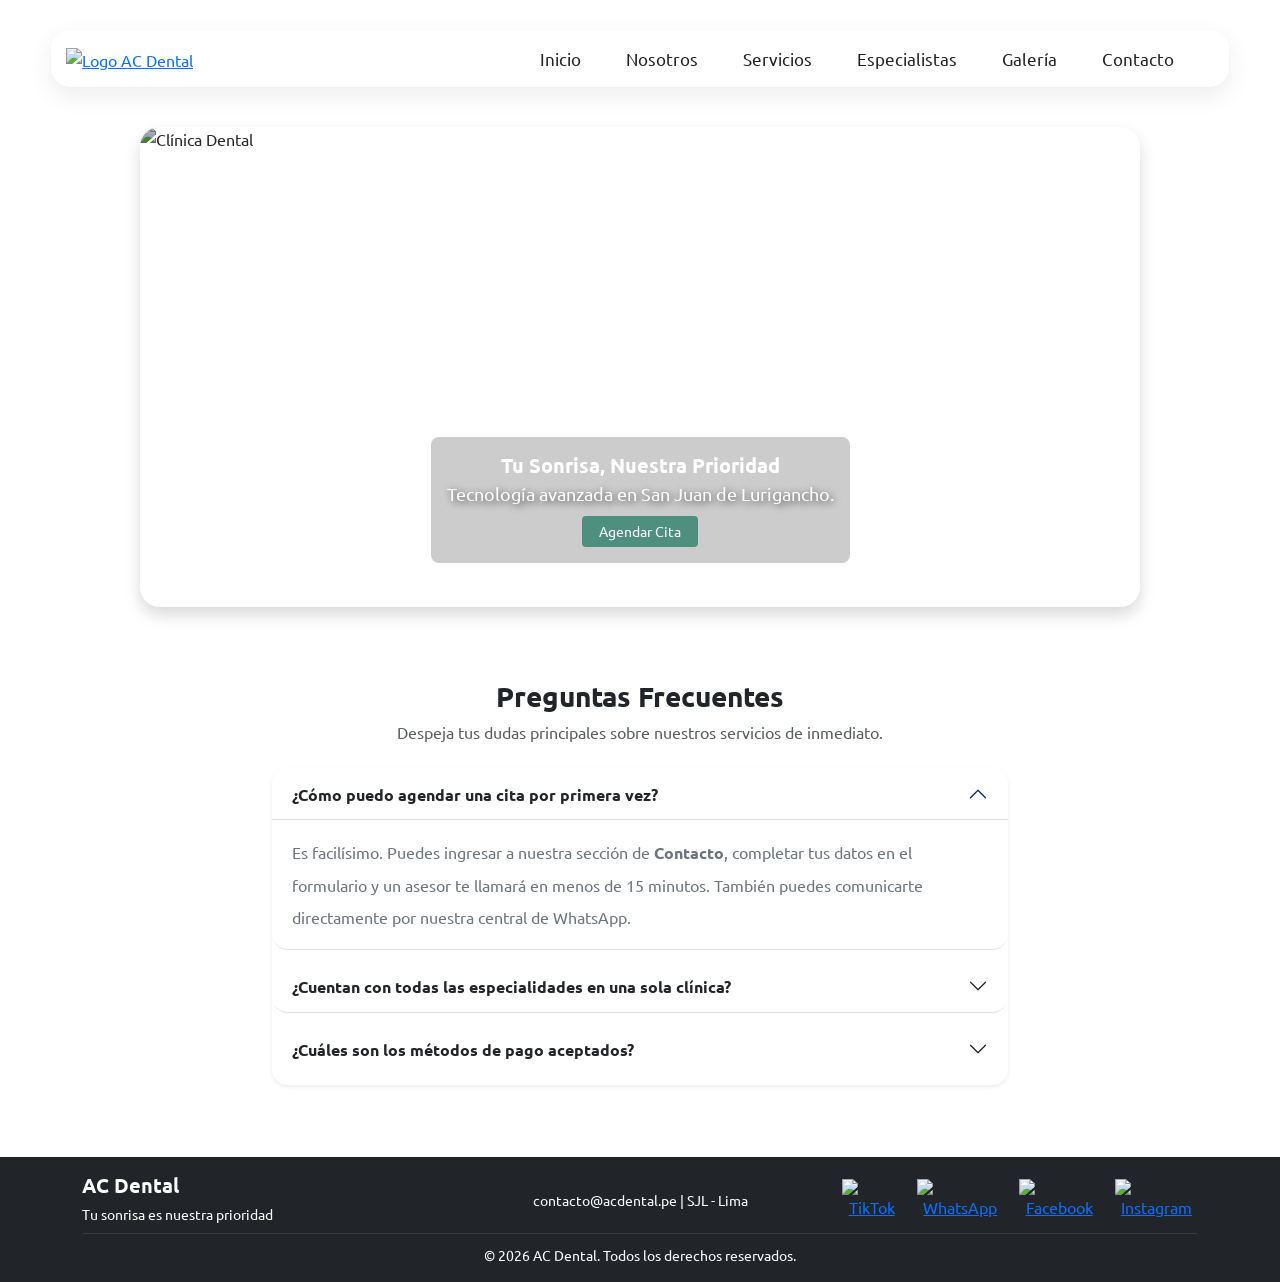
==== index.html @ 98d47d27 "Add files via upload" ====
<!doctype html>
<html lang="es">

<head>
    <meta charset="UTF-8">
    <meta name="viewport" content="width=device-width, initial-scale=1.0">

    <title>AC Dental | Inicio</title>

    <link href="css/style.css" rel="stylesheet">

    <link rel="preconnect" href="https://fonts.googleapis.com">
    <link rel="preconnect" href="https://fonts.gstatic.com" crossorigin>
    <link href="https://fonts.googleapis.com/css2?family=Ubuntu:ital,wght@0,300;0,400;0,500;0,700;1,300;1,400;1,500;1,700&display=swap" rel="stylesheet">

    <link href="https://cdn.jsdelivr.net/npm/bootstrap@5.3.3/dist/css/bootstrap.min.css" rel="stylesheet">
</head>

<body class="jcb-body">

<header class="jcb-header">
    <div class="logo jcb-logo">
        <a href="index.html" style="display: inline-block; cursor: pointer; position: relative; z-index: 10;">
            <img src="images/logo horizontal.png" alt="Logo AC Dental">
        </a>
    </div>

    <nav class="jcb-nav">
        <ul>
            <li><a href="index.html" class="jcb-nav-link active">Inicio</a></li>
            <li><a href="nosotros.html" class="jcb-nav-link">Nosotros</a></li>
            <li><a href="servicios.html" class="jcb-nav-link">Servicios</a></li>
            <li><a href="especialistas.html" class="jcb-nav-link">Especialistas</a></li>
            <li><a href="galeria.html" class="jcb-nav-link">Galería</a></li>
            <li><a href="contacto.html" class="jcb-nav-link">Contacto</a></li>
        </ul>
    </nav>
</header>

<main>

   <!-- SECCIÓN 1: CARRUSEL DE IMÁGENES OBLIGATORIO DE BOOTSTRAP (Texto pequeño abajo y al centro) -->
    <div id="jcbCarouselInicio" class="carousel slide shadow" data-bs-ride="carousel">
        <div class="carousel-indicators">
            <button type="button" data-bs-target="#jcbCarouselInicio" data-bs-slide-to="0" class="active" aria-current="true" aria-label="Slide 1"></button>
            <button type="button" data-bs-target="#jcbCarouselInicio" data-bs-slide-to="1" aria-label="Slide 2"></button>
            <button type="button" data-bs-target="#jcbCarouselInicio" data-bs-slide-to="2" aria-label="Slide 3"></button>
        </div>
        <div class="carousel-inner">
            
            <!-- Slider 1 -->
            <div class="carousel-item active" data-bs-interval="4000">
                <img src="images/1.1.1.png" class="d-block w-100" alt="Clínica Dental" style="height: 480px; object-fit: cover; filter: brightness(75%);">
                <!-- Cambiamos justify-content-center por justify-content-end para enviarlo abajo -->
                <div class="carousel-caption d-flex flex-column align-items-center justify-content-end h-100 pb-4">
                    <!-- Reducimos el ancho máximo a 500px y bajamos la opacidad a 0.2 -->
                    <div class="p-3 rounded-3" style="background-color: rgba(0, 0, 0, 0.2); max-width: 500px;">
                        <h4 class="fw-bold text-white mb-1 fs-5">Tu Sonrisa, Nuestra Prioridad</h4>
                        <p class="text-white small mb-2">Tecnología avanzada en San Juan de Lurigancho.</p>
                        <a href="contacto.html" class="btn btn-sm text-white py-1 px-3" style="background-color: #4F8F80;">Agendar Cita</a>
                    </div>
                </div>
            </div>
            
            <!-- Slider 2 -->
            <div class="carousel-item" data-bs-interval="4000">
                <img src="images/1.1.2.png" class="d-block w-100" alt="Especialistas" style="height: 480px; object-fit: cover; filter: brightness(75%);">
                <div class="carousel-caption d-flex flex-column align-items-center justify-content-end h-100 pb-4">
                    <div class="p-3 rounded-3" style="background-color: rgba(0, 0, 0, 0.2); max-width: 500px;">
                        <h4 class="fw-bold text-white mb-1 fs-5">Especialistas Certificados</h4>
                        <p class="text-white small mb-2">Un equipo médico comprometido con tu bienestar.</p>
                        <a href="especialistas.html" class="btn btn-sm text-white py-1 px-3" style="background-color: #4F8F80;">Ver Equipo</a>
                    </div>
                </div>
            </div>
            
            <!-- Slider 3 -->
            <div class="carousel-item" data-bs-interval="4000">
                <img src="images/1.1.3.png" class="d-block w-100" alt="Instalaciones" style="height: 480px; object-fit: cover; filter: brightness(75%);">
                <div class="carousel-caption d-flex flex-column align-items-center justify-content-end h-100 pb-4">
                    <div class="p-3 rounded-3" style="background-color: rgba(0, 0, 0, 0.2); max-width: 500px;">
                        <h4 class="fw-bold text-white mb-1 fs-5">Ambientes Cómodos y Seguros</h4>
                        <p class="text-white small mb-2">Cumplimos con altos estándares de bioseguridad.</p>
                        <a href="galeria.html" class="btn btn-sm text-white py-1 px-3" style="background-color: #4F8F80;">Ver Galería</a>
                    </div>
                </div>
            </div>

        </div>
        <button class="carousel-control-prev" type="button" data-bs-target="#jcbCarouselInicio" data-bs-slide="prev">
            <span class="carousel-control-prev-icon" aria-hidden="true"></span>
            <span class="visually-hidden">Anterior</span>
        </button>
        <button class="carousel-control-next" type="button" data-bs-target="#jcbCarouselInicio" data-bs-slide="next">
            <span class="carousel-control-next-icon" aria-hidden="true"></span>
            <span class="visually-hidden">Siguiente</span>
        </button>
    </div>
    </section>

    <section class="container my-5 py-4">
        <div class="text-center mb-4">
            <h3 class="fw-bold text-dark">Preguntas Frecuentes</h3>
            <p class="text-muted">Despeja tus dudas principales sobre nuestros servicios de inmediato.</p>
        </div>

        <div class="row justify-content-center">
            <div class="col-lg-8">
                <div class="accordion shadow-sm rounded-4 overflow-hidden border-0" id="jcbAccordionPreguntas">
                    
                    <div class="accordion-item border-0 border-bottom">
                        <h2 class="accordion-header">
                            <button class="accordion-button fw-bold text-dark bg-white" type="button" data-bs-toggle="collapse" data-bs-target="#pregOne" aria-expanded="true" aria-controls="pregOne">
                                ¿Cómo puedo agendar una cita por primera vez?
                            </button>
                        </h2>
                        <div id="pregOne" class="accordion-collapse collapse show" data-bs-parent="#jcbAccordionPreguntas">
                            <div class="accordion-body text-secondary lh-lg bg-white">
                                Es facilísimo. Puedes ingresar a nuestra sección de <strong>Contacto</strong>, completar tus datos en el formulario y un asesor te llamará en menos de 15 minutos. También puedes comunicarte directamente por nuestra central de WhatsApp.
                            </div>
                        </div>
                    </div>

                    <div class="accordion-item border-0 border-bottom">
                        <h2 class="accordion-header">
                            <button class="accordion-button collapsed fw-bold text-dark bg-white" type="button" data-bs-toggle="collapse" data-bs-target="#pregTwo" aria-expanded="false" aria-controls="pregTwo">
                                ¿Cuentan con todas las especialidades en una sola clínica?
                            </button>
                        </h2>
                        <div id="pregTwo" class="accordion-collapse collapse" data-bs-parent="#jcbAccordionPreguntas">
                            <div class="accordion-body text-secondary lh-lg bg-white">
                                Sí, en AC Dental cubrimos desde odontología general, ortodoncia (brackets), estética dental, endodoncia, hasta cirugías e implantes complejos. No necesitas trasladarte a otros lugares para completar tus fases de tratamiento.
                            </div>
                        </div>
                    </div>

                    <div class="accordion-item border-0">
                        <h2 class="accordion-header">
                            <button class="accordion-button collapsed fw-bold text-dark bg-white" type="button" data-bs-toggle="collapse" data-bs-target="#pregThree" aria-expanded="false" aria-controls="pregThree">
                                ¿Cuáles son los métodos de pago aceptados?
                            </button>
                        </h2>
                        <div id="pregThree" class="accordion-collapse collapse" data-bs-parent="#jcbAccordionPreguntas">
                            <div class="accordion-body text-secondary lh-lg bg-white">
                                Aceptamos pagos en efectivo, transferencias bancarias directas (BCP, BBVA, Interbank), tarjetas de crédito y débito Visa o Mastercard, y monederos digitales rápidos como Yape y Plin sin recargos adicionales.
                            </div>
                        </div>
                    </div>

                </div>
            </div>
        </div>
    </section>

</main>

<footer class="bg-dark text-white py-3 mt-5 jcb-footer">
    <div class="container text-center text-md-start">
        <div class="row align-items-center">
            <div class="col-md-4 mb-2 mb-md-0">
                <h5 class="fw-bold mb-1">AC Dental</h5>
                <small>Tu sonrisa es nuestra prioridad</small>
            </div>
            <div class="col-md-4 mb-2 mb-md-0 text-center">
                <small>contacto@acdental.pe | SJL - Lima</small>
            </div>
            <div class="col-md-4 text-center">
                <div class="d-flex justify-content-center gap-3">
                    <a href="#" class="jcb-social-link"><img src="images/tiktok.png" width="28" alt="TikTok"></a>
                    <a href="#" class="jcb-social-link"><img src="images/whatsapp.png" width="28" alt="WhatsApp"></a>
                    <a href="#" class="jcb-social-link"><img src="images/facebook.png" width="28" alt="Facebook"></a>
                    <a href="#" class="jcb-social-link"><img src="images/instagram.png" width="28" alt="Instagram"></a>
                </div>
            </div>
        </div>
        <hr class="border-secondary my-2">
        <div class="text-center">
            <small>© 2026 AC Dental. Todos los derechos reservados.</small>
        </div>
    </div>
</footer>

<script src="https://cdn.jsdelivr.net/npm/bootstrap@5.3.3/dist/js/bootstrap.bundle.min.js"></script>

</body>
</html>
---- css/style.css ----
/* ==========================================================================
   ESTILOS GENERALES Y CONFIGURACIÓN BASE
   ========================================================================== */
body, .jcb-body {
  font-family: "Ubuntu", sans-serif;
  margin: 0;
  background-color: #ffffff; /* <--- Cambiado a Blanco puro */
  color: #333333;
}

/* SECCIONES GENERALES */
section, .jcb-accordion-section {
  width: 90%;
  margin: 0 auto;
  padding: 20px;
}

/* ARTÍCULOS */
article {
  border: solid 1px #dddddd;
  border-radius: 15px;
  padding: 20px;
  margin-bottom: 20px;
}

/* ==========================================================================
   HEADER Y NAVEGACIÓN (Clases originales + jcb)
   ========================================================================== */
header, .jcb-header {
    width: 92%;
    max-width: 1350px;
    margin: 30px auto;
    background: white;
    border-radius: 20px;
    box-shadow: 0 8px 25px rgba(0,0,0,.08);
    display: flex;
    align-items: center;
    justify-content: space-between;
    padding: 15px 15px;
}

nav, .jcb-nav {
    margin-right: 40px;
    margin-left: 40px;
}

.logo img, .jcb-logo img {
    height: 75px; 
    width: auto;  
}
nav ul {
    display: flex;
    gap: 45px;
    list-style: none;
    margin: 0;
    padding: 0;
}

nav a, .jcb-nav-link {
    text-decoration: none;
    color: #222;
    font-size: 17px;
    font-weight: 400;
    transition: .25s; /* Animación 1: Transición suave en enlaces */
}

nav a:hover, .jcb-nav-link:hover {
    color: #A7D8D0;
}

/* ==========================================================================
   BARRA DE BÚSQUEDA (Ordenada y unificada)
   ========================================================================== */
.search-container, .jcb-search-container {
    width: 100%;
    max-width: 700px;
    height: 42px;
    margin: 35px auto;
    display: flex;
    align-items: center;
    background: white;
    border-radius: 25px;
    overflow: hidden;
    box-shadow: 0 6px 18px rgba(0,0,0,.08);
}

.search-input, .jcb-search-input {
    flex: 1;
    border: none;
    outline: none;
    padding: 0 18px;
    font-size: 15px;
    background: transparent;
    margin: 0;
}

.search-btn, .jcb-search-btn {
    display: flex;
    align-items: center;
    justify-content: center;
    align-self: stretch;
    background: #4F8F80;
    color: white;
    border: none;
    padding: 0 30px;
    margin: 0;
    border-radius: 0;
    cursor: pointer;
    transition: .25s;
}

.search-btn:hover, .jcb-search-btn:hover {
    filter: brightness(.92);
}

/* ==========================================================================
   HERO / COMPONENTES PRINCIPALES
   ========================================================================== */
.hero, .jcb-hero {
  text-align: center;
  padding: 60px;
}

/* Animación 2: Efecto hover sutil en la imagen principal del Hero */
.jcb-hero-img {
  transition: transform 0.3s ease;
}

.jcb-hero-img:hover {
  transform: scale(1.02);
}

/* ==========================================================================
   CARRUSEL (Bootstrap nativo adaptado)
   ========================================================================== */
.carousel {
    max-width: 1000px;
    margin: 40px auto;
    border-radius: 20px;
    overflow: hidden;
    box-shadow: 0 8px 20px rgba(0,0,0,.15);
}

.carousel-item {
    transition: transform .6s ease-in-out;
}

.carousel-item img {
    width: 100%;
    height: 420px;
    object-fit: cover;
}

.carousel-caption, .jcb-caption {
    bottom: 20px;
    left: 0;
    right: 0;
    padding: 20px;
    background: transparent;
    text-align: center;
}

.carousel-caption h3 {
    color: white;
    font-size: 2rem;
    font-weight: bold;
    text-shadow: 2px 2px 8px rgba(0,0,0,.8);
}

.carousel-caption p {
    color: white;
    font-size: 1.1rem;
    text-shadow: 2px 2px 8px rgba(0,0,0,.8);
}

.carousel-control-prev, .carousel-control-next {
    width: 10%;
}

.carousel-control-prev-icon, .carousel-control-next-icon {
    background-size: 70%;
}

.carousel-indicators button {
    width: 12px;
    height: 12px;
    border-radius: 50%;
}

/* ==========================================================================
   ACCORDION (Bootstrap Correcciones)
   ========================================================================== */
.accordion {
  border-radius: 16px;
  overflow: hidden;
}

.jcb-accordion-header-title {
  background-color: #ffffff;
}

.accordion-item {
  border-radius: 16px !important;
  overflow: hidden;
  margin-bottom: 10px;
  border: 1px solid rgba(0,0,0,0.1);
}

/* Animación 3: Cambio suave de color de fondo al enfocar un botón del acordeón */
.jcb-accordion-btn {
  transition: background-color 0.3s ease, color 0.3s ease;
}

/* ==========================================================================
   TABLAS, FORMULARIOS Y ELEMENTOS COMUNES
   ========================================================================== */
table {
  width: 100%;
  border: solid 1px #cccccc;
}

td {
  border: solid 1px #cccccc;
  padding: 10px;
}

input, textarea, select {
  width: 100%;
  padding: 10px;
  margin-bottom: 15px;
  border: solid 1px #cccccc;
  border-radius: 8px;
}

button {
  background-color: #0071e3;
  color: white;
  border: none;
  padding: 12px 25px;
  border-radius: 8px;
}

/* FOOTER */
footer, .jcb-footer {
  background-color: #509080;
  text-align: center;
  padding: 25px;
  margin-top: 40px;
}

/* Animación 4: Efecto sutil al pasar el mouse sobre las redes sociales */
.jcb-social-link img {
  transition: transform 0.2s ease;
}

.jcb-social-link img:hover {
  transform: translateY(-3px);
}

/* ==========================================================================
   REGLAS KEYFRAMES (Animaciones automáticas de carga)
   ========================================================================== */

/* Animación 5: Entrada con deslizamiento y opacidad para el título principal */
.jcb-anim-title {
  animation: jcbEntradaTitulo 1s ease-out forwards;
}

@keyframes jcbEntradaTitulo {
  0% {
    opacity: 0;
    transform: translateY(-15px);
  }
  100% {
    opacity: 1;
    transform: translateY(0);
  }
}
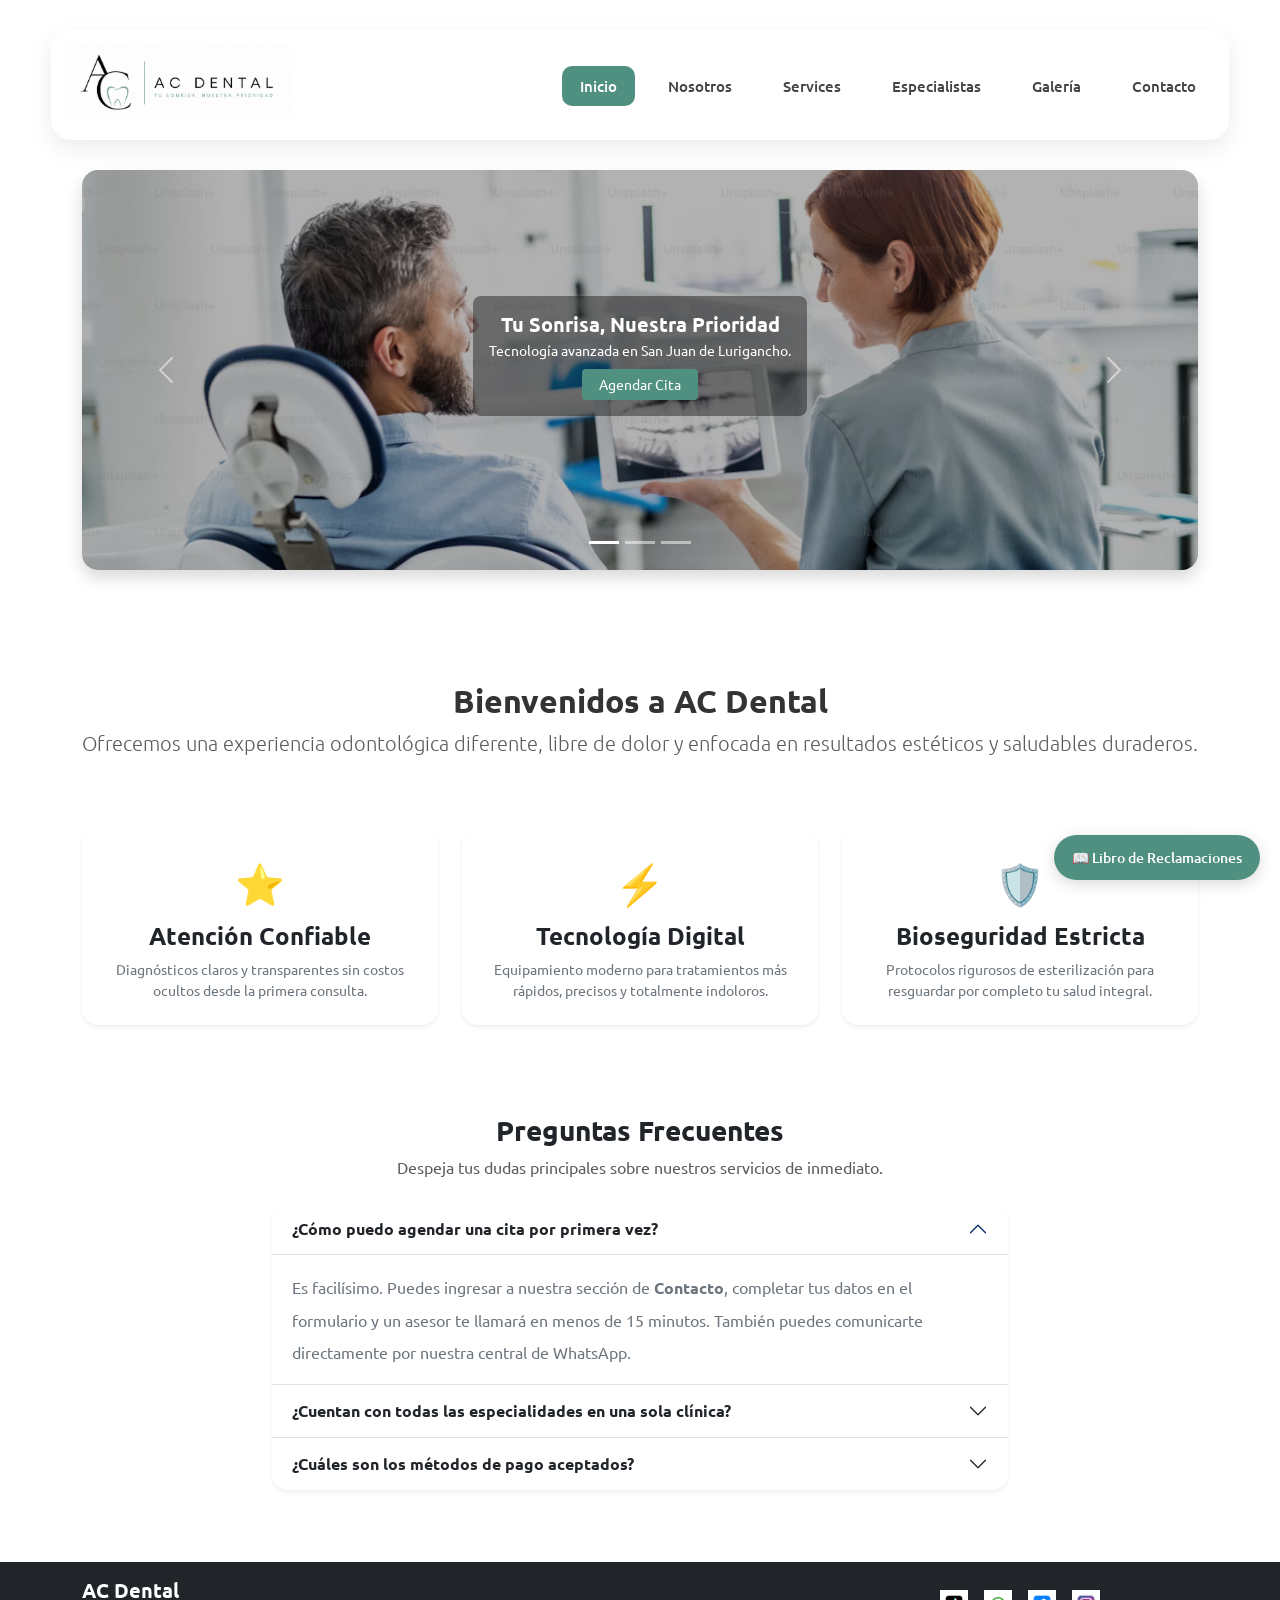
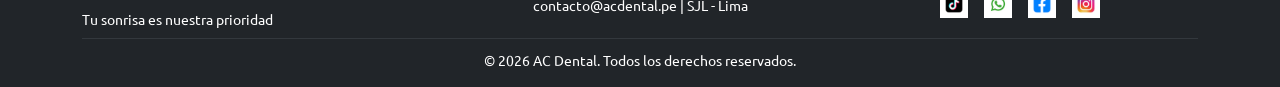
==== commit f4a71ce1: "Add files via upload FINAL" ====
--- a/index.html
+++ b/index.html
@@ -4,19 +4,23 @@
 <head>
     <meta charset="UTF-8">
     <meta name="viewport" content="width=device-width, initial-scale=1.0">
-
     <title>AC Dental | Inicio</title>
-
     <link href="css/style.css" rel="stylesheet">
-
     <link rel="preconnect" href="https://fonts.googleapis.com">
     <link rel="preconnect" href="https://fonts.gstatic.com" crossorigin>
     <link href="https://fonts.googleapis.com/css2?family=Ubuntu:ital,wght@0,300;0,400;0,500;0,700;1,300;1,400;1,500;1,700&display=swap" rel="stylesheet">
-
     <link href="https://cdn.jsdelivr.net/npm/bootstrap@5.3.3/dist/css/bootstrap.min.css" rel="stylesheet">
 </head>
 
 <body class="jcb-body">
+
+<div class="jcb-preloader" id="jcbPreloader">
+    <div class="jcb-preloader-izq"></div>
+    <div class="jcb-preloader-der"></div>
+    <div class="jcb-preloader-logo" id="jcbPreloaderLogo">
+        <img src="images/logo horizontal.png" alt="Cargando...">
+    </div>
+</div>
 
 <header class="jcb-header">
     <div class="logo jcb-logo">
@@ -24,12 +28,11 @@
             <img src="images/logo horizontal.png" alt="Logo AC Dental">
         </a>
     </div>
-
     <nav class="jcb-nav">
         <ul>
             <li><a href="index.html" class="jcb-nav-link active">Inicio</a></li>
             <li><a href="nosotros.html" class="jcb-nav-link">Nosotros</a></li>
-            <li><a href="servicios.html" class="jcb-nav-link">Servicios</a></li>
+            <li><a href="servicios.html" class="jcb-nav-link">Services</a></li>
             <li><a href="especialistas.html" class="jcb-nav-link">Especialistas</a></li>
             <li><a href="galeria.html" class="jcb-nav-link">Galería</a></li>
             <li><a href="contacto.html" class="jcb-nav-link">Contacto</a></li>
@@ -39,63 +42,91 @@
 
 <main>
 
-   <!-- SECCIÓN 1: CARRUSEL DE IMÁGENES OBLIGATORIO DE BOOTSTRAP (Texto pequeño abajo y al centro) -->
-    <div id="jcbCarouselInicio" class="carousel slide shadow" data-bs-ride="carousel">
-        <div class="carousel-indicators">
-            <button type="button" data-bs-target="#jcbCarouselInicio" data-bs-slide-to="0" class="active" aria-current="true" aria-label="Slide 1"></button>
-            <button type="button" data-bs-target="#jcbCarouselInicio" data-bs-slide-to="1" aria-label="Slide 2"></button>
-            <button type="button" data-bs-target="#jcbCarouselInicio" data-bs-slide-to="2" aria-label="Slide 3"></button>
-        </div>
-        <div class="carousel-inner">
-            
-            <!-- Slider 1 -->
-            <div class="carousel-item active" data-bs-interval="4000">
-                <img src="images/1.1.1.png" class="d-block w-100" alt="Clínica Dental" style="height: 480px; object-fit: cover; filter: brightness(75%);">
-                <!-- Cambiamos justify-content-center por justify-content-end para enviarlo abajo -->
-                <div class="carousel-caption d-flex flex-column align-items-center justify-content-end h-100 pb-4">
-                    <!-- Reducimos el ancho máximo a 500px y bajamos la opacidad a 0.2 -->
-                    <div class="p-3 rounded-3" style="background-color: rgba(0, 0, 0, 0.2); max-width: 500px;">
-                        <h4 class="fw-bold text-white mb-1 fs-5">Tu Sonrisa, Nuestra Prioridad</h4>
-                        <p class="text-white small mb-2">Tecnología avanzada en San Juan de Lurigancho.</p>
-                        <a href="contacto.html" class="btn btn-sm text-white py-1 px-3" style="background-color: #4F8F80;">Agendar Cita</a>
-                    </div>
-                </div>
-            </div>
-            
-            <!-- Slider 2 -->
-            <div class="carousel-item" data-bs-interval="4000">
-                <img src="images/1.1.2.png" class="d-block w-100" alt="Especialistas" style="height: 480px; object-fit: cover; filter: brightness(75%);">
-                <div class="carousel-caption d-flex flex-column align-items-center justify-content-end h-100 pb-4">
-                    <div class="p-3 rounded-3" style="background-color: rgba(0, 0, 0, 0.2); max-width: 500px;">
-                        <h4 class="fw-bold text-white mb-1 fs-5">Especialistas Certificados</h4>
-                        <p class="text-white small mb-2">Un equipo médico comprometido con tu bienestar.</p>
-                        <a href="especialistas.html" class="btn btn-sm text-white py-1 px-3" style="background-color: #4F8F80;">Ver Equipo</a>
-                    </div>
-                </div>
-            </div>
-            
-            <!-- Slider 3 -->
-            <div class="carousel-item" data-bs-interval="4000">
-                <img src="images/1.1.3.png" class="d-block w-100" alt="Instalaciones" style="height: 480px; object-fit: cover; filter: brightness(75%);">
-                <div class="carousel-caption d-flex flex-column align-items-center justify-content-end h-100 pb-4">
-                    <div class="p-3 rounded-3" style="background-color: rgba(0, 0, 0, 0.2); max-width: 500px;">
-                        <h4 class="fw-bold text-white mb-1 fs-5">Ambientes Cómodos y Seguros</h4>
-                        <p class="text-white small mb-2">Cumplimos con altos estándares de bioseguridad.</p>
-                        <a href="galeria.html" class="btn btn-sm text-white py-1 px-3" style="background-color: #4F8F80;">Ver Galería</a>
-                    </div>
-                </div>
-            </div>
-
-        </div>
-        <button class="carousel-control-prev" type="button" data-bs-target="#jcbCarouselInicio" data-bs-slide="prev">
-            <span class="carousel-control-prev-icon" aria-hidden="true"></span>
-            <span class="visually-hidden">Anterior</span>
-        </button>
-        <button class="carousel-control-next" type="button" data-bs-target="#jcbCarouselInicio" data-bs-slide="next">
-            <span class="carousel-control-next-icon" aria-hidden="true"></span>
-            <span class="visually-hidden">Siguiente</span>
-        </button>
-    </div>
+    <div class="container my-4">
+        <div id="jcbCarouselInicio" class="carousel slide shadow rounded-4 overflow-hidden" data-bs-ride="carousel" style="max-height: 400px;">
+            <div class="carousel-indicators">
+                <button type="button" data-bs-target="#jcbCarouselInicio" data-bs-slide-to="0" class="active" aria-current="true" aria-label="Slide 1"></button>
+                <button type="button" data-bs-target="#jcbCarouselInicio" data-bs-slide-to="1" aria-label="Slide 2"></button>
+                <button type="button" data-bs-target="#jcbCarouselInicio" data-bs-slide-to="2" aria-label="Slide 3"></button>
+            </div>
+            <div class="carousel-inner">
+                
+                <div class="carousel-item active" data-bs-interval="4000">
+                    <img src="images/1.1.1.png" class="d-block w-100" alt="Clínica Dental" style="height: 400px; object-fit: cover; filter: brightness(70%);">
+                    <div class="carousel-caption d-flex flex-column align-items-center justify-content-center h-100 pb-2">
+                        <div class="p-3 rounded-3" style="background-color: rgba(0, 0, 0, 0.4); max-width: 500px;">
+                            <h4 class="fw-bold text-white mb-1 fs-5">Tu Sonrisa, Nuestra Prioridad</h4>
+                            <p class="text-white small mb-2">Tecnología avanzada en San Juan de Lurigancho.</p>
+                            <a href="contacto.html" class="btn btn-sm text-white py-1 px-3" style="background-color: #509080;">Agendar Cita</a>
+                        </div>
+                    </div>
+                </div>
+                
+                <div class="carousel-item" data-bs-interval="4000">
+                    <img src="images/1.1.2.png" class="d-block w-100" alt="Especialistas" style="height: 400px; object-fit: cover; filter: brightness(70%);">
+                    <div class="carousel-caption d-flex flex-column align-items-center justify-content-center h-100 pb-2">
+                        <div class="p-3 rounded-3" style="background-color: rgba(0, 0, 0, 0.4); max-width: 500px;">
+                            <h4 class="fw-bold text-white mb-1 fs-5">Especialistas Certificados</h4>
+                            <p class="text-white small mb-2">Un equipo médico comprometido con tu bienestar.</p>
+                            <a href="especialistas.html" class="btn btn-sm text-white py-1 px-3" style="background-color: #509080;">Ver Equipo</a>
+                        </div>
+                    </div>
+                </div>
+                
+                <div class="carousel-item" data-bs-interval="4000">
+                    <img src="images/1.1.3.png" class="d-block w-100" alt="Instalaciones" style="height: 400px; object-fit: cover; filter: brightness(70%);">
+                    <div class="carousel-caption d-flex flex-column align-items-center justify-content-center h-100 pb-2">
+                        <div class="p-3 rounded-3" style="background-color: rgba(0, 0, 0, 0.4); max-width: 500px;">
+                            <h4 class="fw-bold text-white mb-1 fs-5">Ambientes Cómodos</h4>
+                            <p class="text-white small mb-2">Cumplimos con altos estándares de bioseguridad.</p>
+                            <a href="galeria.html" class="btn btn-sm text-white py-1 px-3" style="background-color: #509080;">Ver Galerie</a>
+                        </div>
+                    </div>
+                </div>
+
+            </div>
+            <button class="carousel-control-prev" type="button" data-bs-target="#jcbCarouselInicio" data-bs-slide="prev">
+                <span class="carousel-control-prev-icon" aria-hidden="true"></span>
+                <span class="visually-hidden">Anterior</span>
+            </button>
+            <button class="carousel-control-next" type="button" data-bs-target="#jcbCarouselInicio" data-bs-slide="next">
+                <span class="carousel-control-next-icon" aria-hidden="true"></span>
+                <span class="visually-hidden">Siguiente</span>
+            </button>
+        </div>
+    </div>
+
+    <section class="container my-5 py-3">
+        <div class="text-center my-5">
+            <h2 class="fw-bold jcb-anim-title">Bienvenidos a AC Dental</h2>
+            <p class="lead text-muted max-width-md mx-auto">
+                Ofrecemos una experiencia odontológica diferente, libre de dolor y enfocada en resultados estéticos y saludables duraderos.
+            </p>
+        </div>
+
+        <div class="row g-4 text-center mt-3">
+            <div class="col-md-4">
+                <div class="p-4 rounded-4 bg-white shadow-sm h-100 border-0">
+                    <div class="fs-1 mb-2">⭐</div>
+                    <h4 class="fw-bold text-dark mb-2">Atención Confiable</h4>
+                    <p class="text-secondary small mb-0">Diagnósticos claros y transparentes sin costos ocultos desde la primera consulta.</p>
+                </div>
+            </div>
+            <div class="col-md-4">
+                <div class="p-4 rounded-4 bg-white shadow-sm h-100 border-0">
+                    <div class="fs-1 mb-2">⚡</div>
+                    <h4 class="fw-bold text-dark mb-2">Tecnología Digital</h4>
+                    <p class="text-secondary small mb-0">Equipamiento moderno para tratamientos más rápidos, precisos y totalmente indoloros.</p>
+                </div>
+            </div>
+            <div class="col-md-4">
+                <div class="p-4 rounded-4 bg-white shadow-sm h-100 border-0">
+                    <div class="fs-1 mb-2">🛡️</div>
+                    <h4 class="fw-bold text-dark mb-2">Bioseguridad Estricta</h4>
+                    <p class="text-secondary small mb-0">Protocolos rigurosos de esterilización para resguardar por completo tu salud integral.</p>
+                </div>
+            </div>
+        </div>
     </section>
 
     <section class="container my-5 py-4">
@@ -166,10 +197,10 @@
             </div>
             <div class="col-md-4 text-center">
                 <div class="d-flex justify-content-center gap-3">
-                    <a href="#" class="jcb-social-link"><img src="images/tiktok.png" width="28" alt="TikTok"></a>
-                    <a href="#" class="jcb-social-link"><img src="images/whatsapp.png" width="28" alt="WhatsApp"></a>
-                    <a href="#" class="jcb-social-link"><img src="images/facebook.png" width="28" alt="Facebook"></a>
-                    <a href="#" class="jcb-social-link"><img src="images/instagram.png" width="28" alt="Instagram"></a>
+                    <a href="#" class="jcb-social-link"><img src="images/T1.png" width="28" alt="TikTok"></a>
+                    <a href="#" class="jcb-social-link"><img src="images/T2.png" width="28" alt="WhatsApp"></a>
+                    <a href="#" class="jcb-social-link"><img src="images/T3.png" width="28" alt="Facebook"></a>
+                    <a href="#" class="jcb-social-link"><img src="images/T4.png" width="28" alt="Instagram"></a>
                 </div>
             </div>
         </div>
@@ -182,5 +213,20 @@
 
 <script src="https://cdn.jsdelivr.net/npm/bootstrap@5.3.3/dist/js/bootstrap.bundle.min.js"></script>
 
+<a href="contacto.html" class="jcb-btn-reclamaciones">📖 Libro de Reclamaciones</a>
+
+<script>
+    window.addEventListener('load', function() {
+        var preloader = document.getElementById('jcbPreloader');
+        var logo = document.getElementById('jcbPreloaderLogo');
+        
+        // ocultamos el logo primero
+        if(logo) logo.style.opacity = '0';
+        
+        // añadimos la clase que abre las cortinas
+        if(preloader) preloader.classList.add('jcb-preloader-oculto');
+    });
+</script>
+
 </body>
 </html>
--- a/css/style.css
+++ b/css/style.css
@@ -1,21 +1,16 @@
-/* ==========================================================================
-   ESTILOS GENERALES Y CONFIGURACIÓN BASE
-   ========================================================================== */
 body, .jcb-body {
   font-family: "Ubuntu", sans-serif;
   margin: 0;
-  background-color: #ffffff; /* <--- Cambiado a Blanco puro */
+  background-color: #ffffff;
   color: #333333;
 }
 
-/* SECCIONES GENERALES */
 section, .jcb-accordion-section {
   width: 90%;
   margin: 0 auto;
   padding: 20px;
 }
 
-/* ARTÍCULOS */
 article {
   border: solid 1px #dddddd;
   border-radius: 15px;
@@ -23,197 +18,113 @@
   margin-bottom: 20px;
 }
 
-/* ==========================================================================
-   HEADER Y NAVEGACIÓN (Clases originales + jcb)
-   ========================================================================== */
+/* estructura principal y menu */
+
 header, .jcb-header {
-    width: 92%;
-    max-width: 1350px;
-    margin: 30px auto;
-    background: white;
-    border-radius: 20px;
-    box-shadow: 0 8px 25px rgba(0,0,0,.08);
-    display: flex;
-    align-items: center;
-    justify-content: space-between;
-    padding: 15px 15px;
-}
-
-nav, .jcb-nav {
-    margin-right: 40px;
-    margin-left: 40px;
+  width: 92%;
+  max-width: 1350px;
+  margin: 30px auto;
+  background: white;
+  border-radius: 20px;
+  box-shadow: 0 8px 25px rgba(0,0,0,.08);
+  display: flex;
+  align-items: center;
+  justify-content: space-between;
+  padding: 15px 15px;
 }
 
 .logo img, .jcb-logo img {
-    height: 75px; 
-    width: auto;  
-}
-nav ul {
-    display: flex;
-    gap: 45px;
-    list-style: none;
-    margin: 0;
-    padding: 0;
+  height: 75px;
+  width: auto;
+  display: block;
+}
+
+nav ul, .jcb-nav ul {
+  list-style: none;
+  display: flex;
+  margin: 0;
+  padding: 0;
+  gap: 15px;
 }
 
 nav a, .jcb-nav-link {
-    text-decoration: none;
-    color: #222;
-    font-size: 17px;
-    font-weight: 400;
-    transition: .25s; /* Animación 1: Transición suave en enlaces */
+  text-decoration: none;
+  color: #444444;
+  font-weight: 500;
+  font-size: 15px;
+  padding: 10px 18px;
+  border-radius: 10px;
+  transition: all 0.3s ease;
 }
 
 nav a:hover, .jcb-nav-link:hover {
-    color: #A7D8D0;
-}
-
-/* ==========================================================================
-   BARRA DE BÚSQUEDA (Ordenada y unificada)
-   ========================================================================== */
-.search-container, .jcb-search-container {
-    width: 100%;
-    max-width: 700px;
-    height: 42px;
-    margin: 35px auto;
-    display: flex;
-    align-items: center;
-    background: white;
-    border-radius: 25px;
-    overflow: hidden;
-    box-shadow: 0 6px 18px rgba(0,0,0,.08);
-}
-
-.search-input, .jcb-search-input {
-    flex: 1;
-    border: none;
-    outline: none;
-    padding: 0 18px;
-    font-size: 15px;
-    background: transparent;
-    margin: 0;
-}
-
-.search-btn, .jcb-search-btn {
-    display: flex;
-    align-items: center;
-    justify-content: center;
-    align-self: stretch;
-    background: #4F8F80;
-    color: white;
-    border: none;
-    padding: 0 30px;
-    margin: 0;
-    border-radius: 0;
-    cursor: pointer;
-    transition: .25s;
-}
-
-.search-btn:hover, .jcb-search-btn:hover {
-    filter: brightness(.92);
-}
-
-/* ==========================================================================
-   HERO / COMPONENTES PRINCIPALES
-   ========================================================================== */
-.hero, .jcb-hero {
-  text-align: center;
-  padding: 60px;
-}
-
-/* Animación 2: Efecto hover sutil en la imagen principal del Hero */
+  background-color: #f0f7f5;
+  color: #509080;
+}
+
+.jcb-nav-link.active {
+  background-color: #509080;
+  color: white !important;
+}
+
+/* botones e imagenes */
+
 .jcb-hero-img {
-  transition: transform 0.3s ease;
-}
-
-.jcb-hero-img:hover {
-  transform: scale(1.02);
-}
-
-/* ==========================================================================
-   CARRUSEL (Bootstrap nativo adaptado)
-   ========================================================================== */
-.carousel {
-    max-width: 1000px;
-    margin: 40px auto;
-    border-radius: 20px;
-    overflow: hidden;
-    box-shadow: 0 8px 20px rgba(0,0,0,.15);
-}
-
-.carousel-item {
-    transition: transform .6s ease-in-out;
-}
-
-.carousel-item img {
-    width: 100%;
-    height: 420px;
-    object-fit: cover;
-}
-
-.carousel-caption, .jcb-caption {
-    bottom: 20px;
-    left: 0;
-    right: 0;
-    padding: 20px;
-    background: transparent;
-    text-align: center;
-}
-
-.carousel-caption h3 {
-    color: white;
-    font-size: 2rem;
-    font-weight: bold;
-    text-shadow: 2px 2px 8px rgba(0,0,0,.8);
-}
-
-.carousel-caption p {
-    color: white;
-    font-size: 1.1rem;
-    text-shadow: 2px 2px 8px rgba(0,0,0,.8);
-}
-
-.carousel-control-prev, .carousel-control-next {
-    width: 10%;
-}
-
-.carousel-control-prev-icon, .carousel-control-next-icon {
-    background-size: 70%;
-}
-
-.carousel-indicators button {
-    width: 12px;
-    height: 12px;
-    border-radius: 50%;
-}
-
-/* ==========================================================================
-   ACCORDION (Bootstrap Correcciones)
-   ========================================================================== */
-.accordion {
-  border-radius: 16px;
-  overflow: hidden;
-}
-
-.jcb-accordion-header-title {
-  background-color: #ffffff;
-}
-
-.accordion-item {
-  border-radius: 16px !important;
-  overflow: hidden;
-  margin-bottom: 10px;
-  border: 1px solid rgba(0,0,0,0.1);
-}
-
-/* Animación 3: Cambio suave de color de fondo al enfocar un botón del acordeón */
-.jcb-accordion-btn {
-  transition: background-color 0.3s ease, color 0.3s ease;
-}
-
-/* ==========================================================================
-   TABLAS, FORMULARIOS Y ELEMENTOS COMUNES
-   ========================================================================== */
+  width: 100%;
+  height: auto;
+  border-radius: 15px;
+}
+
+.jcb-search-btn {
+  background-color: #509080;
+  color: white;
+  border: none;
+  border-radius: 8px;
+  padding: 12px 25px;
+  font-weight: 500;
+  cursor: pointer;
+  transition: background-color 0.2s ease;
+}
+
+.jcb-search-btn:hover {
+  background-color: #3f7366;
+}
+
+/* efectos y animaciones */
+
+@keyframes jcb-fade-down {
+  from {
+    opacity: 0;
+    transform: translateY(-25px);
+  }
+  to {
+    opacity: 1;
+    transform: translateY(0);
+  }
+}
+
+.jcb-anim-title {
+  animation: jcb-fade-down 0.8s cubic-bezier(0.16, 1, 0.3, 1) both;
+}
+
+.jcb-card-hover {
+  transition: transform 0.3s ease, box-shadow 0.3s ease;
+}
+
+.jcb-card-hover:hover {
+  transform: translateY(-5px);
+  box-shadow: 0 12px 30px rgba(80, 144, 128, 0.15) !important;
+}
+
+input:focus, textarea:focus, select:focus {
+  border-color: #509080 !important;
+  box-shadow: 0 0 0 4px rgba(80, 144, 128, 0.15) !important;
+  outline: none;
+  transition: border-color 0.3s ease, box-shadow 0.3s ease;
+}
+
+/* tablas y formularios */
+
 table {
   width: 100%;
   border: solid 1px #cccccc;
@@ -240,7 +151,8 @@
   border-radius: 8px;
 }
 
-/* FOOTER */
+/* pie de pagina */
+
 footer, .jcb-footer {
   background-color: #509080;
   text-align: center;
@@ -248,7 +160,6 @@
   margin-top: 40px;
 }
 
-/* Animación 4: Efecto sutil al pasar el mouse sobre las redes sociales */
 .jcb-social-link img {
   transition: transform 0.2s ease;
 }
@@ -257,22 +168,83 @@
   transform: translateY(-3px);
 }
 
-/* ==========================================================================
-   REGLAS KEYFRAMES (Animaciones automáticas de carga)
-   ========================================================================== */
-
-/* Animación 5: Entrada con deslizamiento y opacidad para el título principal */
-.jcb-anim-title {
-  animation: jcbEntradaTitulo 1s ease-out forwards;
-}
-
-@keyframes jcbEntradaTitulo {
-  0% {
-    opacity: 0;
-    transform: translateY(-15px);
-  }
-  100% {
-    opacity: 1;
-    transform: translateY(0);
-  }
+/* boton flotante de reclamaciones */
+
+.jcb-btn-reclamaciones {
+  position: fixed;
+  bottom: 20px;
+  right: 20px;
+  background-color: #509080;
+  color: white !important;
+  text-decoration: none;
+  padding: 12px 18px;
+  border-radius: 30px;
+  font-size: 14px;
+  font-weight: 500;
+  box-shadow: 0 4px 15px rgba(0, 0, 0, 0.15);
+  z-index: 9999;
+  transition: transform 0.2s ease, background-color 0.2s ease;
+}
+
+.jcb-btn-reclamaciones:hover {
+  background-color: #3f7366;
+  transform: translateY(-3px);
+}
+
+/* pantalla de carga preloader */
+
+.jcb-preloader {
+  position: fixed;
+  top: 0;
+  left: 0;
+  width: 100%;
+  height: 100%;
+  z-index: 10000;
+  display: flex;
+  align-items: center;
+  justify-content: center;
+  pointer-events: none;
+}
+
+/* mitad izquierda de la cortina */
+.jcb-preloader-izq {
+  position: absolute;
+  top: 0;
+  left: 0;
+  width: 50%;
+  height: 100%;
+  background-color: #509080;
+  transition: transform 0.6s cubic-bezier(0.77, 0, 0.175, 1);
+}
+
+/* mitad derecha de la cortina */
+.jcb-preloader-der {
+  position: absolute;
+  top: 0;
+  right: 0;
+  width: 50%;
+  height: 100%;
+  background-color: #509080;
+  transition: transform 0.6s cubic-bezier(0.77, 0, 0.175, 1);
+}
+
+/* logo del centro */
+.jcb-preloader-logo {
+  position: relative;
+  z-index: 10001;
+  transition: opacity 0.3s ease;
+}
+
+.jcb-preloader-logo img {
+  max-width: 200px;
+  height: auto;
+}
+
+/* clase que activa javascript para abrir en dos */
+.jcb-preloader-oculto .jcb-preloader-izq {
+  transform: translateX(-100%);
+}
+
+.jcb-preloader-oculto .jcb-preloader-der {
+  transform: translateX(100%);
 }
